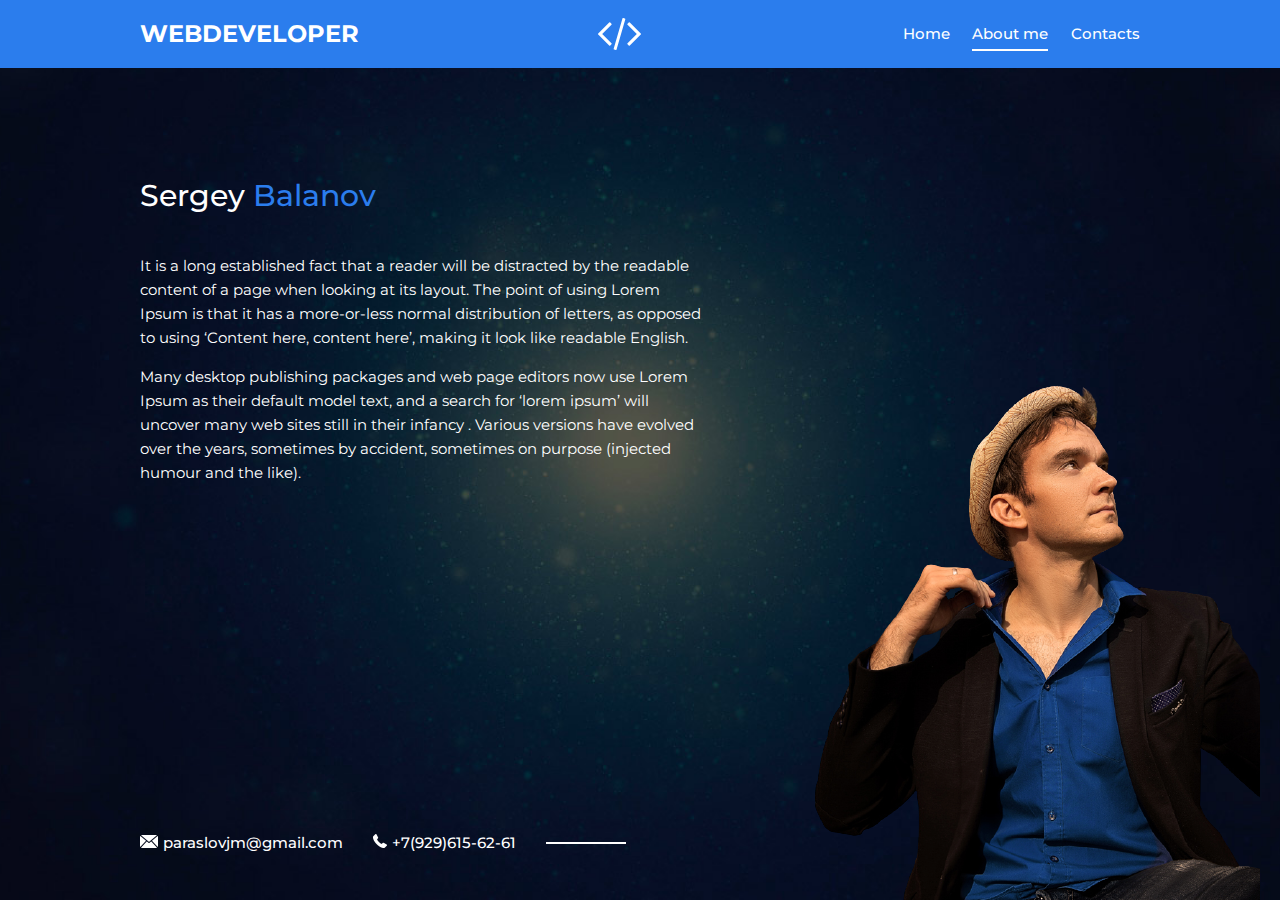
==== about.html @ 829733f1 "Project 'About Me' started. Layout finished" ====
<!DOCTYPE html>
<html lang="en">
<head>
    <meta charset="UTF-8">
    <link href="https://fonts.googleapis.com/css2?family=Montserrat:wght@300;400;500;700&display=swap" rel="stylesheet">
    <title>Para Slov | About</title>
    <link rel="stylesheet" href="css/style.css">
</head>
<body>
    
    <div class="page">

        <!-- Header -->
        <header class="header">
            <div class="container">
                <div class="header-inner">
                    <div class="header-brand">
                    webdeveloper
                    </div>

                    <div class="header-logo">
                        <img src="img/code.svg" alt="logo">
                    </div>

                    <nav class="header__nav">
                        <a class="header-nav__link"href="index.html">Home</a>
                        <a class="header-nav__link header-nav__link--active"href="about.html">About me</a>
                        <a class="header-nav__link" href="contacts.html">Contacts</a>
                    </nav>
                </div>
                
            </div> <!-- /.container-->
        </header>

        <!-- Main -->
        <div class="container">
            <main class="content">
                
                <h1 class="title">Sergey <span>Balanov</span> </h1>
                <div class="text">
                    <p>
                        It is a long established fact that a reader will be distracted 
                        by the readable content of a page when looking at its layout. 
                        The point of using Lorem Ipsum is that it has a more-or-less 
                        normal distribution of letters, as opposed to using 
                        ‘Content here, content here’, making it look like readable English. 
                    </p>
                    <p>    
                        Many desktop publishing packages and web page editors now use 
                        Lorem Ipsum as their default model text, and a search for 
                        ‘lorem ipsum’ will uncover many web sites still in their infancy
                        . Various versions have evolved over the years, sometimes by 
                        accident, sometimes on purpose (injected humour and the like).
                        
                    </p>
                </div>
                
            </main>
        </div>

        <!-- Footer -->
        <footer class="footer">
            <div class="container">
                <div class="contacts">
                    <a class="contacts-link" href="mailto:paraslovjm@gmail.com">
                        <img class="contacts-icon" src="img/mail.png" alt="mail icon">paraslovjm@gmail.com
                    </a>
                    <a class="contacts-link" href="tel:+79296156261">
                        <img class="contacts-icon"src="img/tel.png" alt="tel icon">+7(929)615-62-61
                    </a>
                </div>
            </div>
        </footer>

        <img class="author" src="img/photo.png" alt="my photo">

    </div> <!-- /.page-->
</body>
</html>
---- css/style.css ----
html {
    font-size: 15px;
}

body {
    margin: 0;
    font-family: 'Montserrat', sans-serif;
    font-size: 1rem;
    line-height: 1.6;
}

*,
*:before,
*:after {
    box-sizing: border-box;
}

h1, h2, h3, h4, h5, h6 {
    margin: 0;
}

p {
    padding: 0, 0, 10px, 0;
}

.container {
    width: 100%;
    max-width: 1000px;
    margin: 0 auto;
}



/* Page
===================================*/

.page {
    width: 100%;
    height: 100vh;

    background: #000 url("../img/bg.jpg") center no-repeat;
    background-size: cover;

    position: relative;
}

/* Header
================================*/

.header {
    padding: 1rem 0px;
    background: #2b7ded;
    margin-bottom: 110px;
}

.header-inner {
    display: flex;
    justify-content: space-between;
    align-items: center;
}

.header-brand {
    color: #fff;
    text-transform: uppercase;
    font-size: 1.6rem;
    font-weight: bold;
}

.header-logo img {
    display: block;
}

.header__nav {
    display: flex;
}

.header-nav__link {
    margin-left: 1.5rem;
    color: #fff;
    font-size: 1rem;
    font-weight: 500;
    text-decoration: none;
    transition: color .2s linear;
}

.header-nav__link:hover {
    color: rgb(191, 217, 255);
}

.header-nav__link--active {
    position: relative;
}

.header-nav__link--active:after {
    width: 100%;
    content: "";
    height: 2px;
    background-color: #fff;
    position: absolute;
    bottom: -5px;
    left: 0;
}

/* Content
===================================*/

.content {
    width: 565px;
}

.subtitle {
    font-size: 1.4rem;
    color: rgba(255,255,255, 0.6);
    font-weight: 300;
}

.title {
    font-size: 2rem;
    color: #fff;
    font-weight: 500;
    line-height: 1.2;
    margin-bottom: 40px;
}

.title__contacts {
    margin-bottom: 0;
}
.title span {
    color: #2b7ded;
}

.text {
    font-size: 1rem;
    color: #fff;
    margin-bottom: 50px;
}

/* Button
===================================*/

.btn {
    display: inline-block;
    padding: 12px 35px;
    font-family: inherit;
    font-size: 1rem;
    color: #fff;
    font-weight: 500;
    line-height: 1.1;
    border: 0;
    text-decoration: none;
    background: #2b7ded;
    border-radius: 5px;
    transition: background-color .2s linear;

    cursor: pointer;

}
.btn-contacts {
    display: block;
    width: 100%;
}

.btn:hover {
    background-color: #266ed4;
}

/* Author
===================================*/

.author {
    position: absolute;
    bottom: 0;
    right: 20px;
}

/* Footer
===================================*/

.footer {
    width: 100%;
    position: absolute;
    
    bottom: 45px;
}

/* Contacts
===================================*/

.contacts {
    display: flex;
    align-items: center;
}

.contacts-link {
    margin-right: 2rem;
    font-size: 1rem;
    color: #fff;
    text-decoration: none;
    font-weight: 500;
}

.contacts-link:last-child {
    margin-right: 0;
    position: relative;
}

.contacts-link:last-child:after {
    content: "";
    display: block;
    width: 80px;
    height: 2px;
    background-color: #fff;
    margin-left: 2rem;

    pointer-events: none;
    
    position: absolute;
    left: 100%;
    top: 11px;
}

.contacts-link:hover {
    text-decoration: underline;
}

.contacts-icon {
    margin-right: 5px;
}

/* Form
===================================*/

.form {
    width: 100%;
    max-width: 280px;
}

.form-item {
    margin-bottom: 20px;
}

.input,
.textarea {
    display: block;
    width: 100%;
    font-family: inherit;
    font-size: 1rem;
    border: 0;
    padding: 14px 20px;
    color: #fff;

    background-color: rgba(255, 255, 255, 0.1);
    border-radius: 5px;
}

.textarea {
    height: 100px;
    resize: none;
}

.input::placeholder,
.textarea::placeholder {
    color: #fff;
}
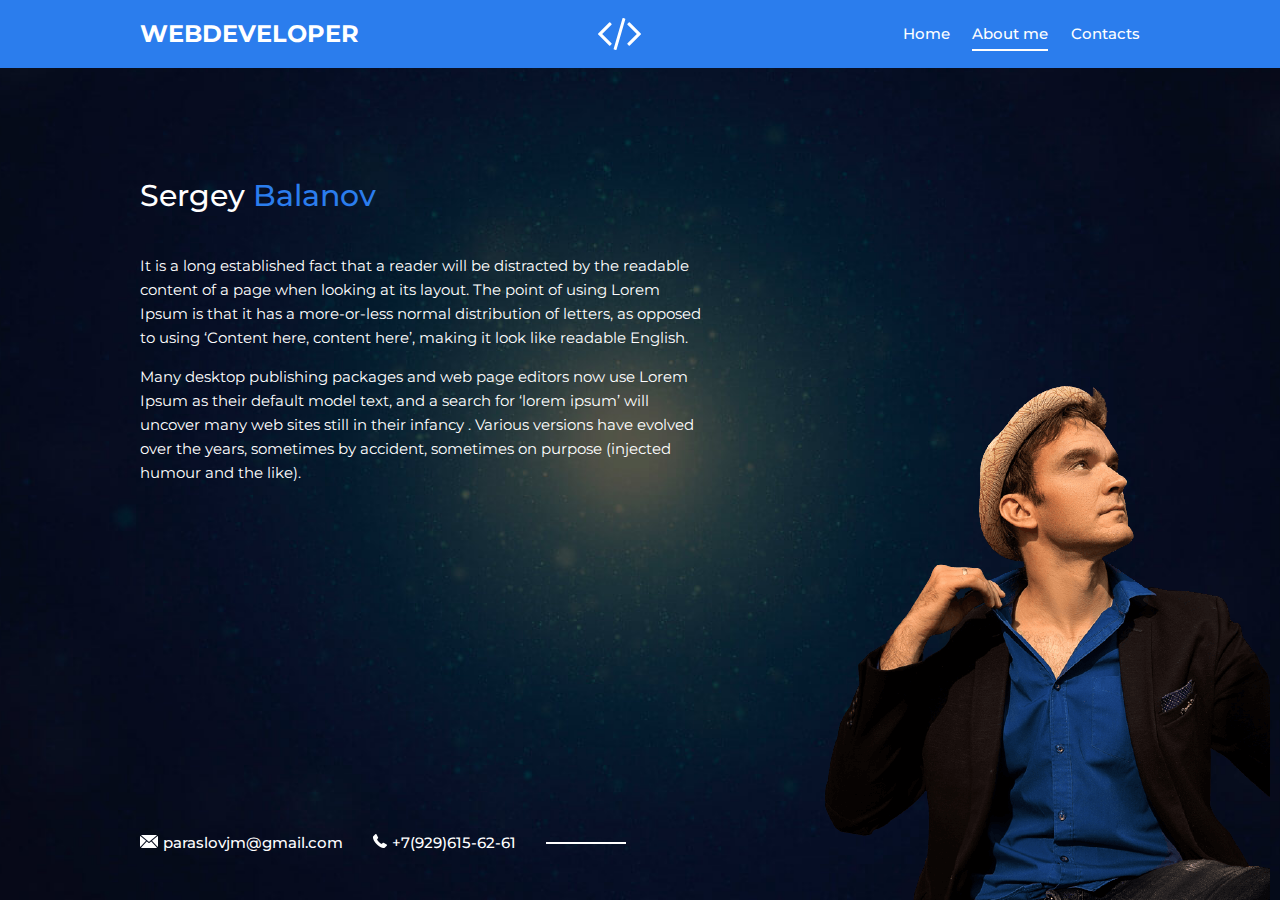
==== commit 0651360a: "Adoptive layout finished" ====
--- a/about.html
+++ b/about.html
@@ -2,7 +2,9 @@
 <html lang="en">
 <head>
     <meta charset="UTF-8">
+    <meta name="viewport" content="width=device-width, initial-scale=1">
     <link href="https://fonts.googleapis.com/css2?family=Montserrat:wght@300;400;500;700&display=swap" rel="stylesheet">
+    <link rel="icon" href="img/favicon.png" type="image/png">
     <title>Para Slov | About</title>
     <link rel="stylesheet" href="css/style.css">
 </head>
--- a/css/style.css
+++ b/css/style.css
@@ -25,8 +25,9 @@
 
 .container {
     width: 100%;
-    max-width: 1000px;
+    max-width: 1030px;
     margin: 0 auto;
+    padding: 0 15px;
 }
 
 
@@ -37,10 +38,11 @@
 .page {
     width: 100%;
     height: 100vh;
+    min-height: 770px;
 
     background: #000 url("../img/bg.jpg") center no-repeat;
     background-size: cover;
-
+    overflow: hidden;
     position: relative;
 }
 
@@ -105,7 +107,9 @@
 ===================================*/
 
 .content {
-    width: 565px;
+    height: 100%;
+    max-width: 565px;
+    width: 100%;
 }
 
 .subtitle {
@@ -170,7 +174,7 @@
 .author {
     position: absolute;
     bottom: 0;
-    right: 20px;
+    right: 10px;
 }
 
 /* Footer
@@ -261,4 +265,78 @@
 .input::placeholder,
 .textarea::placeholder {
     color: #fff;
+}
+
+/* Media
+===================================*/
+
+@media (max-width:950px) {
+    .author {
+        right: -120px;
+    }
+}
+
+@media (max-width:767px) {
+    .page {
+        min-height: 100vh;
+        height: auto;
+        padding-bottom: 1rem;
+    }
+    .header {
+        margin-bottom: 50px;
+    }
+    .header-logo {
+        display: none;
+    }
+    .header-brand {
+        font-size: 1.2rem;
+    }
+    .content {
+        margin-bottom: 35px;
+        max-width: none;
+        text-align: center;
+    }
+    .form {
+        margin: 0 auto;
+    }
+    .contacts {
+        flex-direction: column;
+    }
+    .contacts-link {
+        margin-right: 0;
+        margin-bottom: 5px;
+    }
+    .contacts-link:last-child {
+        margin-bottom: 0;
+    }
+    .contacts-link:last-child:after {
+        display: none;
+    }
+    .author {
+        display: none;
+    }
+    .footer {
+        position: static;
+    }
+}
+
+@media (max-width: 565px) {
+
+    .header-inner {
+        flex-direction: column;
+    }
+    .header-brand {
+        margin-bottom: 5px;
+    }
+
+
+}
+
+@media (max-width: 320px) {
+    .subtitle {
+        font-size: 1.2rem;
+    }
+    .title {
+        font-size: 1.6rem;
+    }
 }